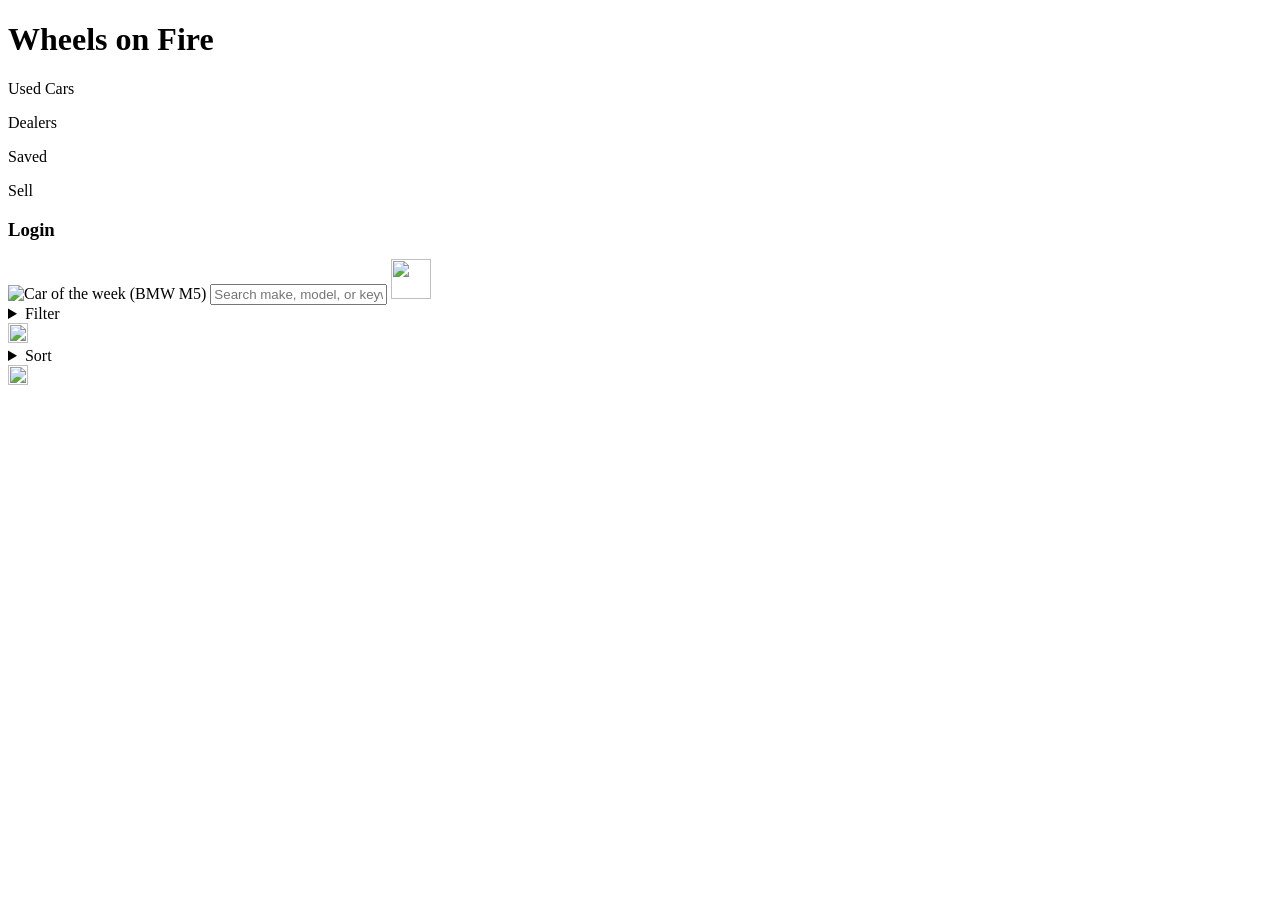
==== index.html @ db798697 "- added index.html (finished) - added about.html" ====
<!DOCTYPE html>
<html>
    <head>
        <meta charset="utf-8"/>
        <title>Wheels on Fire</title>

        <h1>Wheels on Fire</h1>

        <p>Used Cars</p>
        <p>Dealers</p>
        <p>Saved</p>
        <p>Sell</p>

        <h3>Login</h3>
    </head>

    <body>
        <img src="https://images.unsplash.com/photo-1729966085578-c7b281cf11da?q=80&w=1171&auto=format&fit=crop&ixlib=rb-4.1.0&ixid=M3wxMjA3fDB8MHxwaG90by1wYWdlfHx8fGVufDB8fHx8fA%3D%3D" alt="Car of the week (BMW M5)" width="800" height="525"/>
        
        <input id="car-search", placeholder="Search make, model, or keyword">
        <img src="https://cdn-icons-png.magnific.com/512/12048/12048671.png?fd=1&filename=search_12048671.png"/ width="40" height="40">
    
        <!-- Dropdown menu for filtering -->
        <details>
            <summary>Filter</summary>
            <div>
                <div>Max year: 2020</div>
                <input type="range" id="year" min="1990" max="2026" value="2020">

                <div>Max price: $25,000</div>
                <input type="range" id="max-price" min="0" max="10000000" value="20000">

                <div>Min price: $15,000</div>
                <input type="range" id="max-price" min="0" max="10000000" value="10000">
            </div>
        </details>

        <img src="https://cdn-icons-png.flaticon.com/512/107/107799.png" width="20" height="20">

        <!-- Dropdown menu for sorting -->
        <details>
            <summary>Sort</summary>
            <div>
                <button>Price: Low to High</button>
                <button>Price: High to Low</button>
                <button>Alphabetically: A - Z</button>
                <button>Alphabetically: Z - A</button>
            </div>
        </details>

        <img src="https://cdn-icons-png.flaticon.com/512/130/130898.png" width="20" height="20">
    </body>
</html>
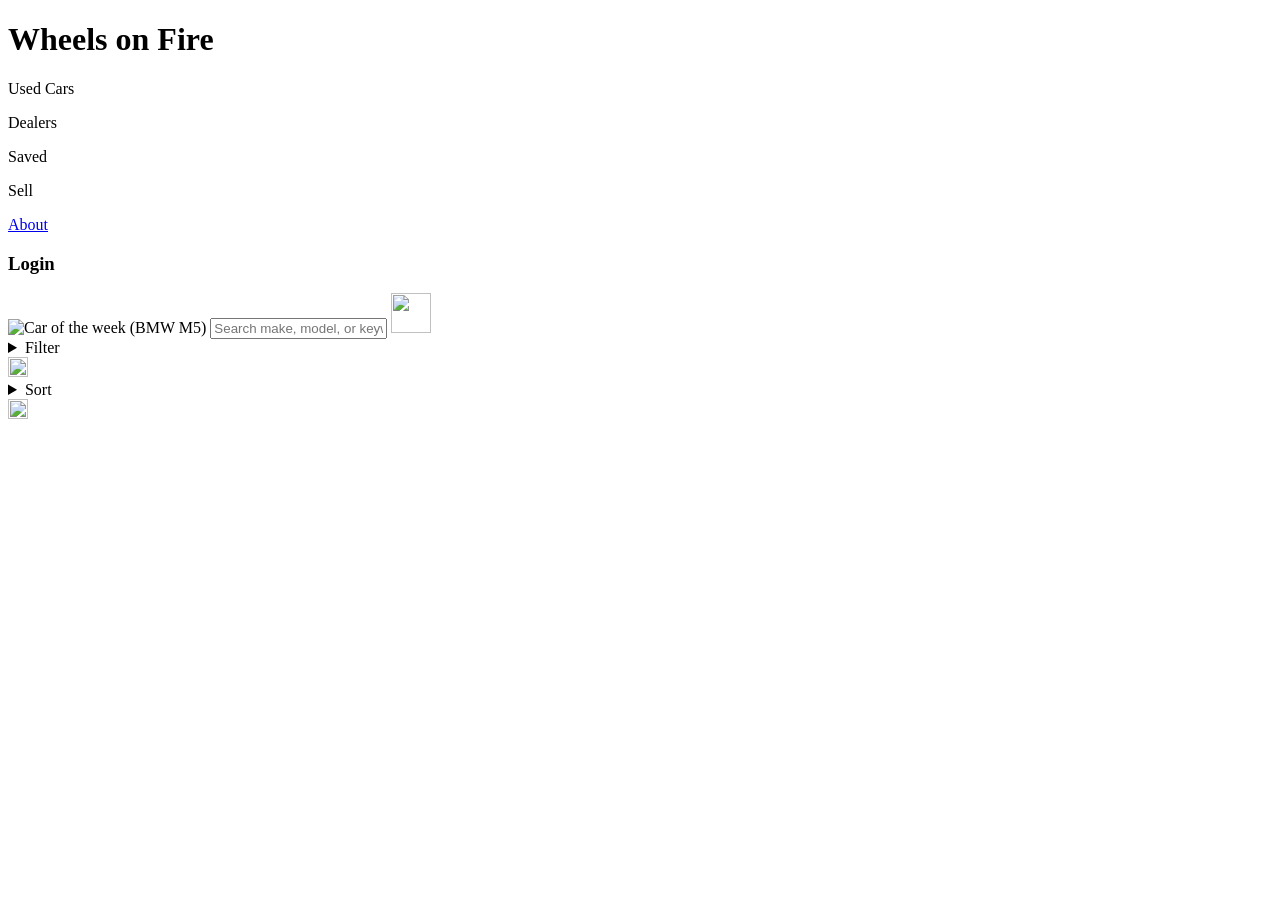
==== commit cb6964c5: "- added anchor to about page" ====
--- a/index.html
+++ b/index.html
@@ -10,6 +10,7 @@
         <p>Dealers</p>
         <p>Saved</p>
         <p>Sell</p>
+        <p><a href="http://127.0.0.1:5500/about.html">About</a></p>
 
         <h3>Login</h3>
     </head>
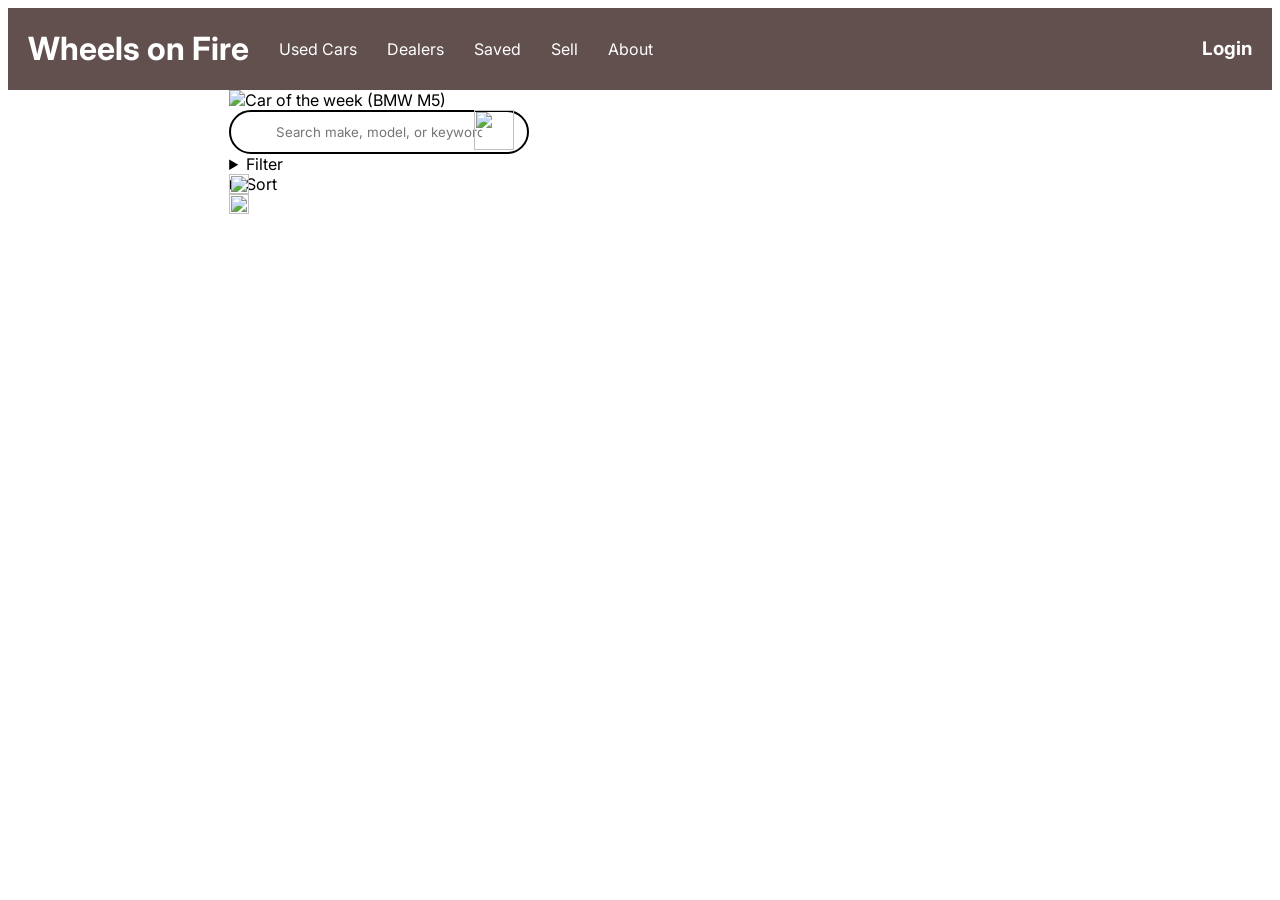
==== commit 3308b59b: "styling update" ====
--- a/index.html
+++ b/index.html
@@ -2,27 +2,35 @@
 <html>
     <head>
         <meta charset="utf-8"/>
+        <link rel="stylesheet" href="style/main-style.css">
+        <link rel="preconnect" href="https://fonts.googleapis.com">
+        <link rel="preconnect" href="https://fonts.gstatic.com" crossorigin>
+        <link href="https://fonts.googleapis.com/css2?family=Inter:ital,opsz,wght@0,14..32,100..900;1,14..32,100..900&display=swap" rel="stylesheet">
+
         <title>Wheels on Fire</title>
+    </head>
 
-        <h1>Wheels on Fire</h1>
+    <header>
+        <h1><a href="index.html">Wheels on Fire</a></h1>
 
         <p>Used Cars</p>
         <p>Dealers</p>
         <p>Saved</p>
         <p>Sell</p>
-        <p><a href="http://127.0.0.1:5500/about.html">About</a></p>
+        <p><a href="about.html">About</a></p>
 
         <h3>Login</h3>
-    </head>
+    </header>
 
-    <body>
-        <img src="https://images.unsplash.com/photo-1729966085578-c7b281cf11da?q=80&w=1171&auto=format&fit=crop&ixlib=rb-4.1.0&ixid=M3wxMjA3fDB8MHxwaG90by1wYWdlfHx8fGVufDB8fHx8fA%3D%3D" alt="Car of the week (BMW M5)" width="800" height="525"/>
-        
-        <input id="car-search", placeholder="Search make, model, or keyword">
-        <img src="https://cdn-icons-png.magnific.com/512/12048/12048671.png?fd=1&filename=search_12048671.png"/ width="40" height="40">
+    <div class="contents">
+        <img id="cover-car" src="https://images.unsplash.com/photo-1729966085578-c7b281cf11da?q=80&w=1171&auto=format&fit=crop&ixlib=rb-4.1.0&ixid=M3wxMjA3fDB8MHxwaG90by1wYWdlfHx8fGVufDB8fHx8fA%3D%3D" alt="Car of the week (BMW M5)"/>
+         <div class="search-bar">
+            <input id="car-search", placeholder="Search make, model, or keyword">
+            <img src="https://cdn-icons-png.magnific.com/512/12048/12048671.png?fd=1&filename=search_12048671.png"/ width="40" height="40">
+         </div>
     
         <!-- Dropdown menu for filtering -->
-        <details>
+        <details class="filter-menu">
             <summary>Filter</summary>
             <div>
                 <div>Max year: 2020</div>
@@ -36,10 +44,10 @@
             </div>
         </details>
 
-        <img src="https://cdn-icons-png.flaticon.com/512/107/107799.png" width="20" height="20">
+        <img id="filter-ico" src="https://cdn-icons-png.flaticon.com/512/107/107799.png" width="20" height="20">
 
         <!-- Dropdown menu for sorting -->
-        <details>
+        <details class="sort menu">
             <summary>Sort</summary>
             <div>
                 <button>Price: Low to High</button>
@@ -49,6 +57,6 @@
             </div>
         </details>
 
-        <img src="https://cdn-icons-png.flaticon.com/512/130/130898.png" width="20" height="20">
-    </body>
+        <img id="sort-ico" src="https://cdn-icons-png.flaticon.com/512/130/130898.png" width="20" height="20">
+    </div>
 </html>
--- a/style/main-style.css
+++ b/style/main-style.css
@@ -0,0 +1,58 @@
+* {
+    font-family: "Inter", sans-serif;
+}
+
+header {
+    background-color: rgb(97, 80, 78);
+    color: rgb(255, 255, 255);
+    padding: 0px 20px;
+}
+
+header {
+    display: flex;
+    align-items: center;
+    gap: 30px;
+}
+
+header h3 {
+    margin-left: auto;
+}
+
+a {
+    color: white;
+    text-decoration: none; 
+}
+
+.contents {
+    min-width: 800px;
+    max-width: 65%;
+    margin: 0 auto;
+}
+
+#cover-car {
+    width: 100%;
+    object-fit: cover;
+}
+
+.search-bar {
+    position: relative;
+    width: 300px;
+}
+
+.search-bar input {
+    width: 100%;
+    box-sizing: border-box;
+    padding: 12px 45px 12px 45px;
+    border: 2px solid #000;
+    border-radius: 25px;
+    outline: none;
+}
+
+#sort-ico, #filter-ico {
+    position: absolute;
+}
+
+.search-bar img {
+    position: absolute;
+    right: 15px;
+}
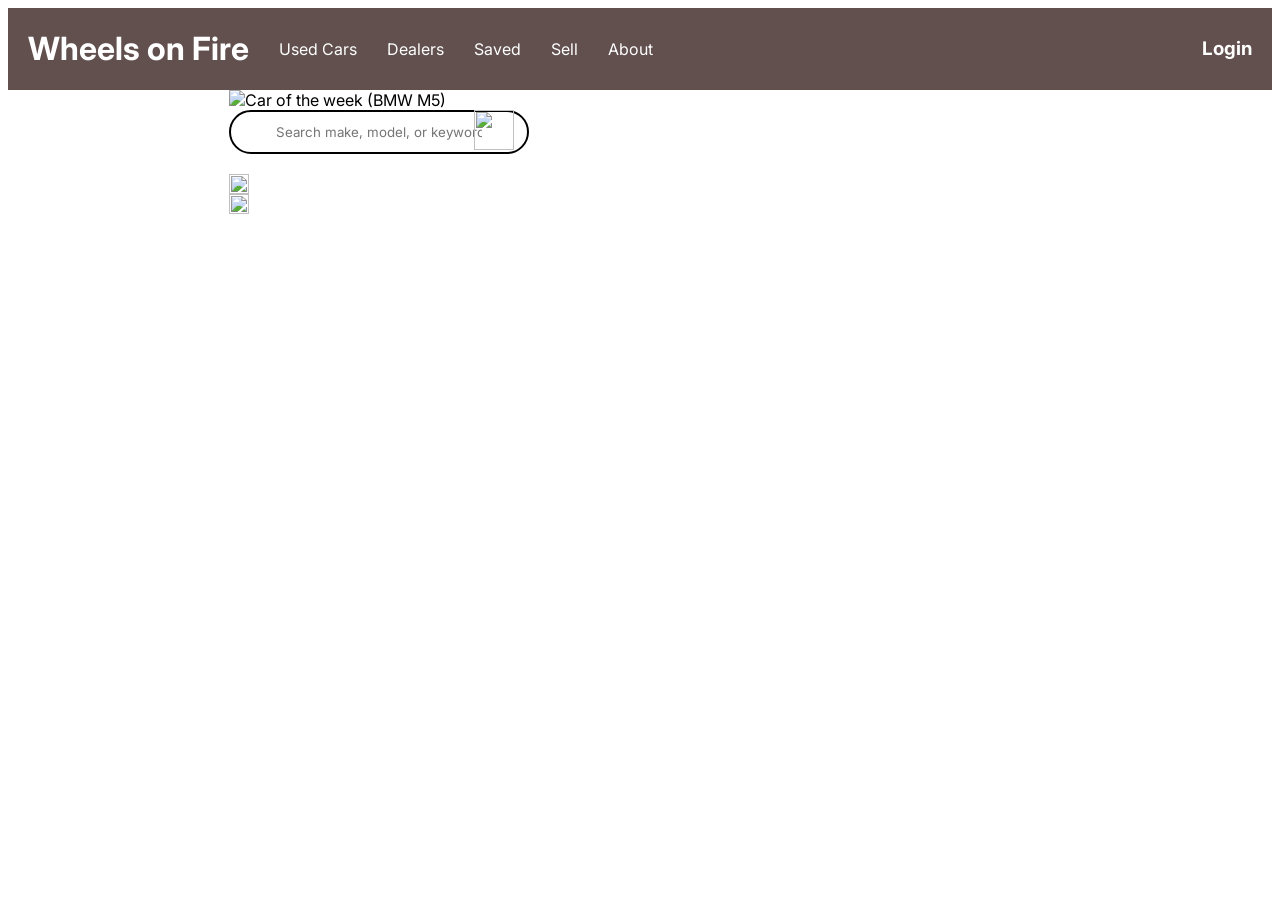
==== commit 45342f78: "changed color" ====
--- a/index.html
+++ b/index.html
@@ -47,7 +47,7 @@
         <img id="filter-ico" src="https://cdn-icons-png.flaticon.com/512/107/107799.png" width="20" height="20">
 
         <!-- Dropdown menu for sorting -->
-        <details class="sort menu">
+        <details class="sort-menu">
             <summary>Sort</summary>
             <div>
                 <button>Price: Low to High</button>
--- a/style/main-style.css
+++ b/style/main-style.css
@@ -1,5 +1,11 @@
 * {
     font-family: "Inter", sans-serif;
+}
+
+body {
+    background-image: url("https://wallpapercave.com/wp/wp12666467.jpg");
+    background-repeat: no-repeat;
+    background-position: center;
 }
 
 header {
@@ -52,6 +58,10 @@
     position: absolute;
 }
 
+.sort-menu, .filter-menu {
+    color: white;
+}
+
 .search-bar img {
     position: absolute;
     right: 15px;
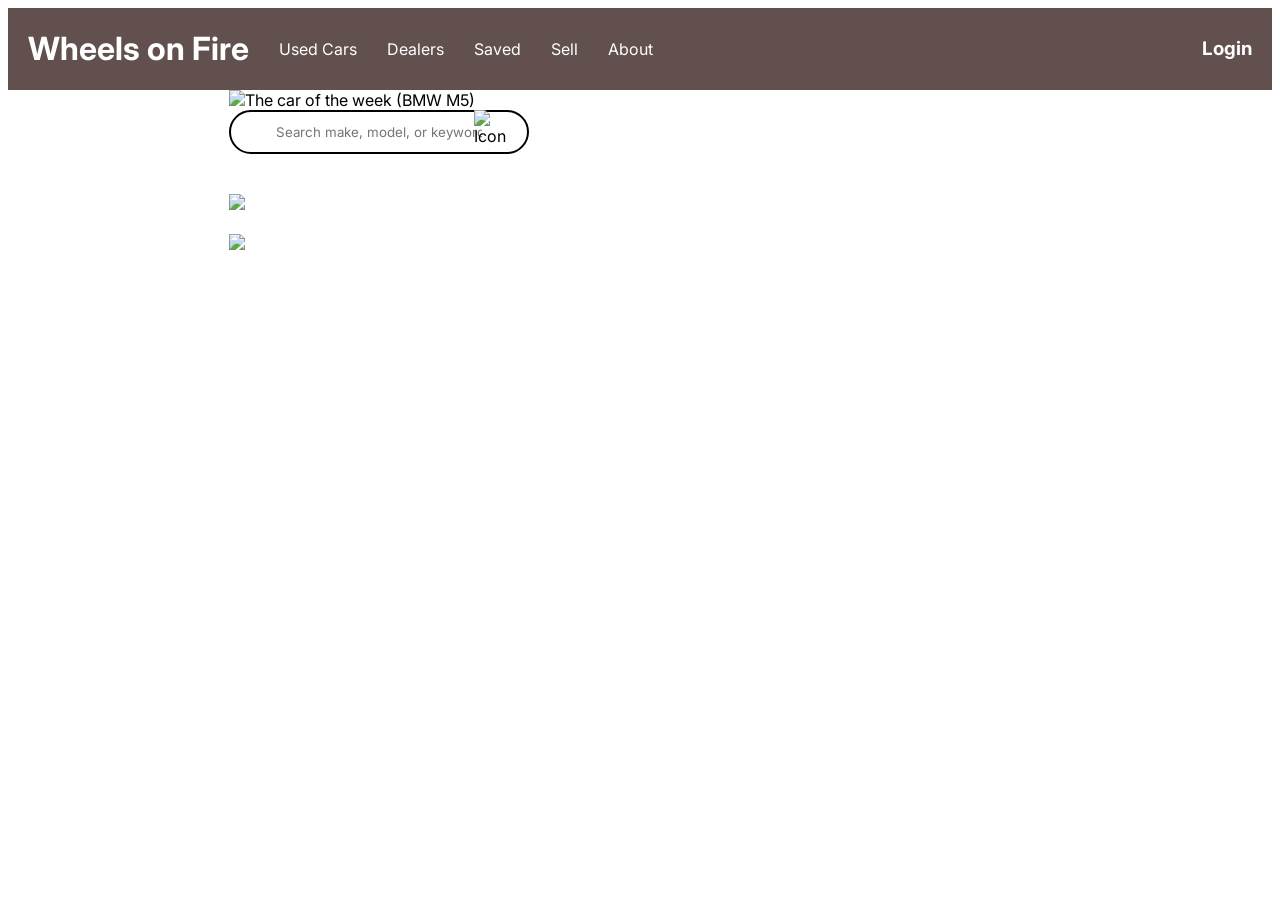
==== commit ce25f524: "improved accessibility" ====
--- a/index.html
+++ b/index.html
@@ -1,5 +1,5 @@
 <!DOCTYPE html>
-<html>
+<html lang="en">
     <head>
         <meta charset="utf-8"/>
         <link rel="stylesheet" href="style/main-style.css">
@@ -22,11 +22,11 @@
         <h3>Login</h3>
     </header>
 
-    <div class="contents">
-        <img id="cover-car" src="https://images.unsplash.com/photo-1729966085578-c7b281cf11da?q=80&w=1171&auto=format&fit=crop&ixlib=rb-4.1.0&ixid=M3wxMjA3fDB8MHxwaG90by1wYWdlfHx8fGVufDB8fHx8fA%3D%3D" alt="Car of the week (BMW M5)"/>
+    <main>
+        <img id="cover-car" src="https://images.unsplash.com/photo-1729966085578-c7b281cf11da?q=80&w=1171&auto=format&fit=crop&ixlib=rb-4.1.0&ixid=M3wxMjA3fDB8MHxwaG90by1wYWdlfHx8fGVufDB8fHx8fA%3D%3D" alt="The car of the week (BMW M5)"/>
          <div class="search-bar">
             <input id="car-search", placeholder="Search make, model, or keyword">
-            <img src="https://cdn-icons-png.magnific.com/512/12048/12048671.png?fd=1&filename=search_12048671.png"/ width="40" height="40">
+            <img src="https://cdn-icons-png.magnific.com/512/12048/12048671.png?fd=1&filename=search_12048671.png"/ width="40" height="40" alt="Icon of a magnifying glass">
          </div>
     
         <!-- Dropdown menu for filtering -->
@@ -44,7 +44,7 @@
             </div>
         </details>
 
-        <img id="filter-ico" src="https://cdn-icons-png.flaticon.com/512/107/107799.png" width="20" height="20">
+        <img id="filter-ico" src="https://cdn-icons-png.flaticon.com/512/107/107799.png" width="20" height="20" alt="Icon of a filter icon">
 
         <!-- Dropdown menu for sorting -->
         <details class="sort-menu">
@@ -57,6 +57,6 @@
             </div>
         </details>
 
-        <img id="sort-ico" src="https://cdn-icons-png.flaticon.com/512/130/130898.png" width="20" height="20">
-    </div>
+        <img id="sort-ico" src="https://cdn-icons-png.flaticon.com/512/130/130898.png" width="20" height="20" alt="Icon of a sort icon">
+    </main>
 </html>
--- a/style/main-style.css
+++ b/style/main-style.css
@@ -29,7 +29,7 @@
     text-decoration: none; 
 }
 
-.contents {
+main {
     min-width: 800px;
     max-width: 65%;
     margin: 0 auto;
@@ -58,8 +58,16 @@
     position: absolute;
 }
 
+.sort-menu > summary,
+.filter-menu > summary {
+    min-height: 24px;
+    padding: 8px 12px;
+    cursor: pointer;
+}
+
 .sort-menu, .filter-menu {
     color: white;
+    margin-right: 12px;
 }
 
 .search-bar img {
